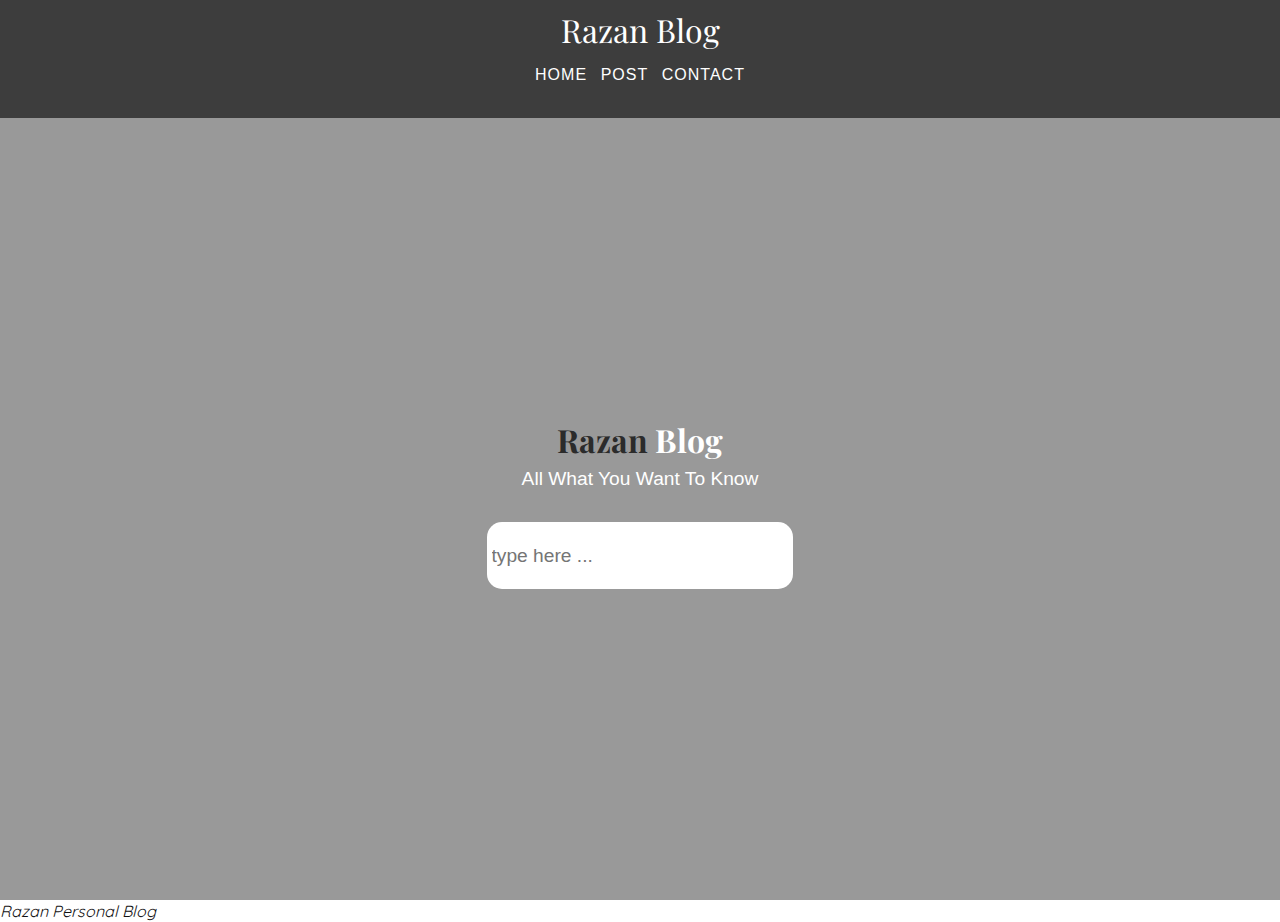
==== statics/homePage.html @ 62281362 "add" ====
<!DOCTYPE html>
<html lang="en">
  <head>
    <meta charset="UTF-8" />
    <meta name="viewport" content="width=device-width, initial-scale=1.0" />
    <link
      rel="stylesheet"
      href="https://cdnjs.cloudflare.com/ajax/libs/font-awesome/5.15.1/css/all.min.css"
      integrity="sha512-+4zCK9k+qNFUR5X+cKL9EIR+ZOhtIloNl9GIKS57V1MyNsYpYcUrUeQc9vNfzsWfV28IaLL3i96P9sdNyeRssA=="
      crossorigin="anonymous"
    />
    <link rel="stylesheet" href="../style/main.css" />
    <link rel="stylesheet" href="../style/banner.css" />
    <title>Razan Blog</title>
  </head>
  <body>
    <header>
      <nav class="nav">
        <div class="container">
          <div class="logo">Razan Blog</div>
          <div class="item">
            <a href="">Home</a>
            <a href="">Post</a>
            <a href="">Contact</a>
          </div>
        </div>
      </nav>

      <!-- banner -->
      <div class="banner">
        <div class="container">
          <h2 class="logo"><span>Razan</span> Blog</h2>
          <p>All what you want to know</p>
          <form action="">
            <input type="text" class="search-tx" placeholder="type here ..." />
            <button type="submit " class="search-bt">
              <i class="fas fa-search"></i>
            </button>
          </form>
        </div>
      </div>
    </header>
    <footer>
      <div class="social">
        <a href="" class="slink"></a>
        <a href="" class="slink"></a>
        <a href="" class="slink"></a>
        <i>Razan Personal Blog</i>
      </div>
    </footer>
  </body>
</html>
---- style/main.css ----
@import url("https://fonts.googleapis.com/css2?family=Playfair+Display:wght@500;600;700;800;900&family=Quicksand:wght@300;400;500;600;700&display=swap");

:root {
  --Playfair: "Playfair Display", serif;
  --Quicksand: "Quicksand", sans-serif;
  --Roboto: "Roboto", sans-serif;
  --dark: #3c393d;
  --exDark: #2b2b2b;
}
* {
  padding: 0;
  margin: 0;
  font-family: var(--Quicksand);
}
body {
  line-height: 1.4rem;
  color: var(--dark);
  display: grid;
  grid-template-areas:
    "hd hd hd hd hd hd hd hd"
    "main main main main main main main main"
    "ft ft ft ft ft ft ft ft";
}

header {
  grid-area: hd;
  display: flex;
  flex-direction: column;
  justify-content: stretch;
  background: linear-gradient(rgba(0, 0, 0, 0.4), rgba(0, 0, 0, 0.4)),
    url("https://source.unsplash.com/1800x800/?landscape");
  min-height: 100vh;
}
.nav {
  background-color: rgba(0, 0, 0, 0.6);
  padding: 1.2rem;
}
.container {
  margin: 0 auto;
  padding: 0 1.4rem;
  max-width: 1320px;
}
.logo {
  font-size: 2rem;
  color: #fff;
  font-family: var(--Playfair);
  display: block;
  text-align: center;
  text-decoration: none;
  letter-spacing: normal;
}

.item {
  text-align: center;
  padding: 0.8rem 0 0.2rem 0;
}
.item a {
  text-transform: uppercase;
  font-family: var(--Roboto);
  letter-spacing: 1px;
  font-weight: 500;
  text-decoration: none;
  color: #fff;
  display: inline-block;
  padding: 0.6rem 0.3rem;
  transition: opacity 0.8s ease;
}
.item a:hover {
  opacity: 0.5;
}
---- style/banner.css ----
@import url("https://fonts.googleapis.com/css2?family=Playfair+Display:wght@500;600;700;800;900&family=Quicksand:wght@300;400;500;600;700&display=swap");

:root {
  --Playfair: "Playfair Display", serif;
  --Quicksand: "Quicksand", sans-serif;
  --Roboto: "Roboto", sans-serif;
  --dark: #131213;
  --exDark: #2b2b2b;
}

.banner {
  display: flex;
  flex: 1;
  justify-content: center;
  align-items: center;
  text-align: center;
  color: #fff;
}

.banner span {
  color: var(--exDark);
  font-family: var(--Playfair);
}

.banner p {
  padding: 1rem 0 2rem 0;
  font-size: 1.2rem;
  text-transform: capitalize;
  font-family: var(--Roboto);
  font-weight: 300;
}
form {
  display: flex;
  justify-content: space-between;
  padding: 0.8rem 0.3rem;
  border-radius: 15px;
  background: #fff;
}
.search-tx {
  border: none;
  font-family: var(--Roboto);
  font-size: 1.2rem;
  outline: 0;
  padding: 0.6rem 0;
  width: 100%;
}
.search-bt {
  color: var(--dark);
  border: none;
  background: transparent;
  outline: 0;
  width: 50px;
  cursor: pointer;
}
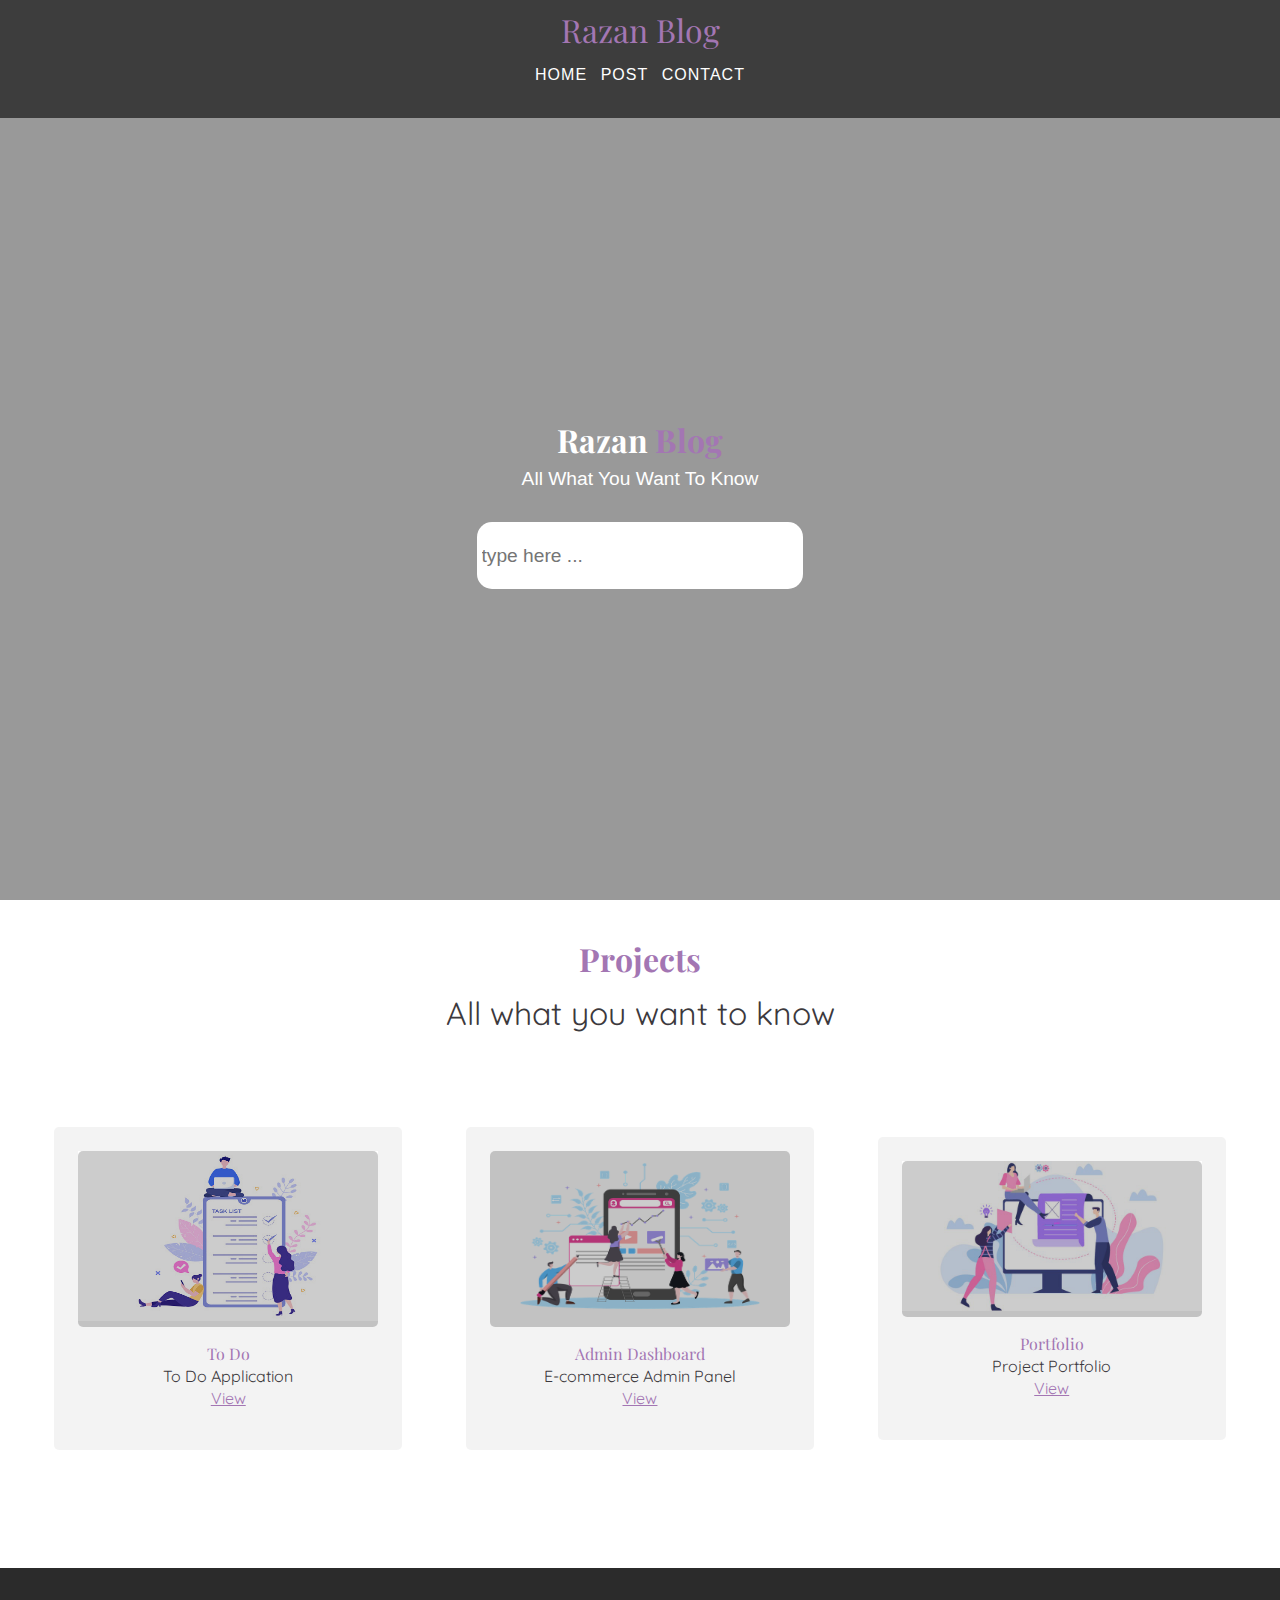
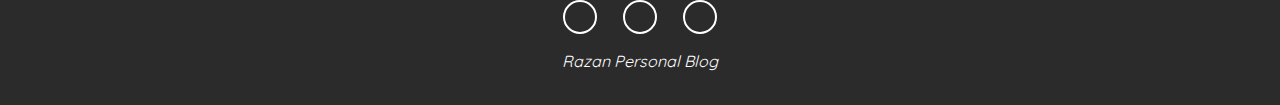
==== commit f418ffc8: "update section and banner" ====
--- a/statics/homePage.html
+++ b/statics/homePage.html
@@ -11,22 +11,24 @@
     />
     <link rel="stylesheet" href="../style/main.css" />
     <link rel="stylesheet" href="../style/banner.css" />
+    <link rel="stylesheet" href="../style/section.css" />
     <title>Razan Blog</title>
   </head>
+
   <body>
     <header>
       <nav class="nav">
         <div class="container">
           <div class="logo">Razan Blog</div>
           <div class="item">
-            <a href="">Home</a>
-            <a href="">Post</a>
-            <a href="">Contact</a>
+            <a href="./homePage.html">Home</a>
+            <a href="./postPage.html">Post</a>
+            <a href="./contactPage.html">Contact</a>
           </div>
         </div>
       </nav>
 
-      <!-- banner -->
+      <!-- banner section -->
       <div class="banner">
         <div class="container">
           <h2 class="logo"><span>Razan</span> Blog</h2>
@@ -40,13 +42,61 @@
         </div>
       </div>
     </header>
+
+    <!-- project section -->
+
+    <section class="project">
+      <div class="sectionTitle">
+        <h1 class="logo">Projects</h1>
+        <p>All what you want to know</p>
+      </div>
+
+      <div class="container">
+        <div class="content">
+          <div class="sectionItem">
+            <div class="image">
+              <img src="../img/todo.jpg" alt="" />
+            </div>
+            <div class="desc">
+              <a href="">To Do</a>
+              <p>To Do Application</p>
+              <a href=""><u>View</u></a>
+            </div>
+          </div>
+
+          <div class="sectionItem">
+            <div class="image">
+              <img src="../img/admin.png" alt="" />
+            </div>
+            <div class="desc">
+              <a href="">Admin Dashboard</a>
+              <p>E-commerce Admin Panel</p>
+              <a href=""><u>View</u></a>
+            </div>
+          </div>
+
+          <div class="sectionItem">
+            <div class="image">
+              <img src="../img/portfoli.jpg" alt="" />
+            </div>
+            <div class="desc">
+              <a href="">Portfolio</a>
+              <p>Project Portfolio</p>
+              <a href=""><u>View</u></a>
+            </div>
+          </div>
+        </div>
+      </div>
+    </section>
+
+    <!-- footer section -->
     <footer>
       <div class="social">
-        <a href="" class="slink"></a>
-        <a href="" class="slink"></a>
-        <a href="" class="slink"></a>
-        <i>Razan Personal Blog</i>
+        <a href="#"><i class="fab fa-twitter"></i></a>
+        <a href="#"><i class="fab fa-instagram"></i></a>
+        <a href="#"><i class="fab fa-pinterest"></i></a>
       </div>
+      <i>Razan Personal Blog</i>
     </footer>
   </body>
 </html>
--- a/style/main.css
+++ b/style/main.css
@@ -6,6 +6,7 @@
   --Roboto: "Roboto", sans-serif;
   --dark: #3c393d;
   --exDark: #2b2b2b;
+  --pur: rgb(163, 118, 179);
 }
 * {
   padding: 0;
@@ -18,6 +19,7 @@
   display: grid;
   grid-template-areas:
     "hd hd hd hd hd hd hd hd"
+    "bn bn bn bn bn bn bn bn"
     "main main main main main main main main"
     "ft ft ft ft ft ft ft ft";
 }
@@ -27,14 +29,16 @@
   display: flex;
   flex-direction: column;
   justify-content: stretch;
-  background: linear-gradient(rgba(0, 0, 0, 0.4), rgba(0, 0, 0, 0.4)),
-    url("https://source.unsplash.com/1800x800/?landscape");
+  background: linear-gradient(rgba(0, 0, 0, 0.4), rgba(0, 0, 0, 0.4))
+    /* ,
+    url("https://source.unsplash.com/1800x800/?landscape") */;
   min-height: 100vh;
 }
 .nav {
   background-color: rgba(0, 0, 0, 0.6);
   padding: 1.2rem;
 }
+
 .container {
   margin: 0 auto;
   padding: 0 1.4rem;
@@ -42,7 +46,7 @@
 }
 .logo {
   font-size: 2rem;
-  color: #fff;
+  color: var(--pur);
   font-family: var(--Playfair);
   display: block;
   text-align: center;
@@ -68,3 +72,34 @@
 .item a:hover {
   opacity: 0.5;
 }
+
+footer {
+  background: var(--exDark);
+  text-align: center;
+  grid-area: ft;
+  color: #fff;
+  padding: 2rem 0;
+}
+.social {
+  display: flex;
+  justify-content: center;
+  margin-bottom: 1rem;
+}
+.social a {
+  display: flex;
+  justify-content: center;
+  align-items: center;
+  text-decoration: none;
+  color: #fff;
+  margin: 0 0.8rem;
+  width: 30px;
+  height: 30px;
+  border: 2px solid #fff;
+  border-radius: 50%;
+  transition: all 0.5s ease;
+}
+
+.social a:hover {
+  color: var(--pur);
+  background: #fff;
+}
--- a/style/banner.css
+++ b/style/banner.css
@@ -1,24 +1,18 @@
-@import url("https://fonts.googleapis.com/css2?family=Playfair+Display:wght@500;600;700;800;900&family=Quicksand:wght@300;400;500;600;700&display=swap");
-
-:root {
-  --Playfair: "Playfair Display", serif;
-  --Quicksand: "Quicksand", sans-serif;
-  --Roboto: "Roboto", sans-serif;
-  --dark: #131213;
-  --exDark: #2b2b2b;
-}
+@import url("./main.css");
 
 .banner {
+  grid-area: bn;
   display: flex;
   flex: 1;
   justify-content: center;
   align-items: center;
   text-align: center;
   color: #fff;
+  background: url("https://source.unsplash.com/1800x800/?landscape");
 }
 
 .banner span {
-  color: var(--exDark);
+  color: #fff;
   font-family: var(--Playfair);
 }
 
@@ -29,6 +23,7 @@
   font-family: var(--Roboto);
   font-weight: 300;
 }
+
 form {
   display: flex;
   justify-content: space-between;
@@ -36,6 +31,7 @@
   border-radius: 15px;
   background: #fff;
 }
+
 .search-tx {
   border: none;
   font-family: var(--Roboto);
@@ -44,11 +40,12 @@
   padding: 0.6rem 0;
   width: 100%;
 }
+
 .search-bt {
   color: var(--dark);
   border: none;
   background: transparent;
   outline: 0;
-  width: 50px;
+  width: 70px;
   cursor: pointer;
 }
--- a/style/section.css
+++ b/style/section.css
@@ -0,0 +1,70 @@
+@import url("./main.css");
+@import url("./banner.css");
+
+.project {
+  grid-area: main;
+  padding: 3rem 0;
+}
+
+.sectionTitle {
+  text-align: center;
+}
+.sectionTitle h1 {
+  font-size: 2rem;
+}
+.sectionTitle p {
+  padding: 2rem 0;
+  font-size: 2rem;
+}
+.content {
+  margin: 2.4rem 0;
+  display: flex;
+  justify-content: center;
+  align-items: center;
+}
+.sectionItem {
+  margin: 2rem;
+  padding: 1.5rem;
+  width: 340px;
+  width: 100%;
+  height: 100%;
+  background: rgba(215, 215, 215, 0.3);
+  border-radius: 5px;
+}
+
+.image {
+  position: relative;
+  overflow: hidden;
+}
+
+.image::after {
+  position: absolute;
+  content: "";
+  top: 0;
+  left: 0;
+  width: 100%;
+  height: 100%;
+  background: rgba(0, 0, 0, 0.2);
+  border-radius: 5px;
+}
+
+.image img {
+  transition: all 0.5s ease;
+  width: 100%;
+  max-height: 170px;
+}
+
+.design-item:hover img {
+  transform: scale(1.2);
+}
+
+.desc {
+  text-align: center;
+  margin: 1rem auto;
+}
+.desc a {
+  font-family: var(--Playfair);
+  font-size: 1rem;
+  color: var(--pur);
+  text-decoration: none;
+}
